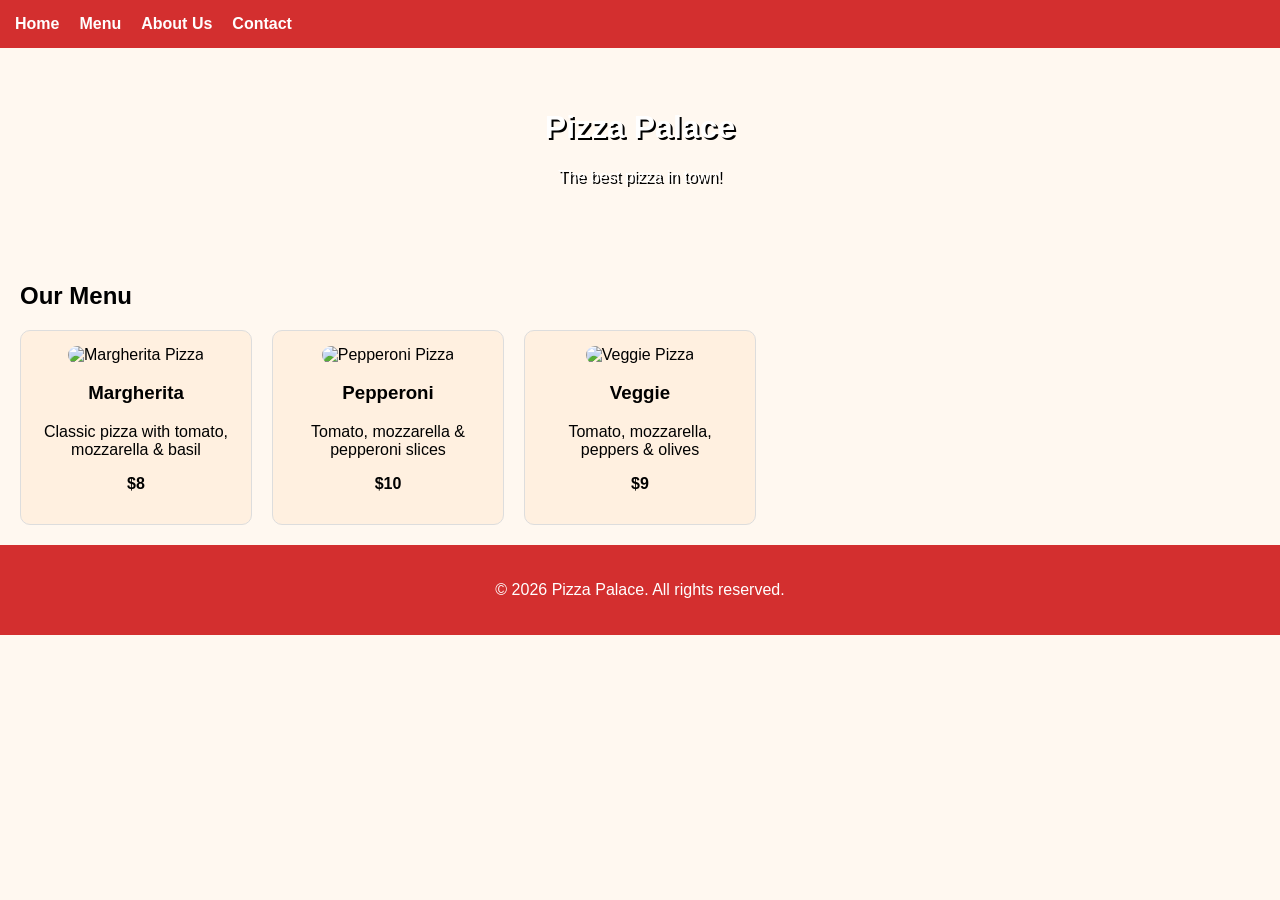
==== index.html @ 00ba25c8 "added menu page" ====
<!doctype html>
<html lang="en">
  <head>
    <meta charset="UTF-8" />
    <meta name="viewport" content="width=device-width, initial-scale=1.0" />
    <title>Pizza Palace</title>
    <style>
      /* CSS bazik për faqe pizzeria */
      body {
        font-family: Arial, sans-serif;
        margin: 0;
        padding: 0;
        background-color: #fff8f0;
      }

      nav {
        background-color: #d32f2f;
        padding: 15px;
      }
      nav ul {
        list-style: none;
        display: flex;
        margin: 0;
        padding: 0;
      }
      nav ul li {
        margin-right: 20px;
      }
      nav ul li a {
        color: white;
        text-decoration: none;
        font-weight: bold;
      }
      nav ul li a:hover {
        text-decoration: underline;
      }

      header {
        text-align: center;
        padding: 40px 20px;
        background: url("pizza-banner.jpg") no-repeat center center;
        background-size: cover;
        color: white;
        text-shadow: 2px 2px #000;
      }

      main {
        padding: 20px;
      }

      .menu {
        display: flex;
        flex-wrap: wrap;
        gap: 20px;
      }
      .pizza {
        border: 1px solid #ddd;
        border-radius: 10px;
        padding: 15px;
        width: 200px;
        text-align: center;
        background-color: #fff0e0;
      }
      .pizza img {
        width: 100%;
        border-radius: 10px;
      }
      footer {
        text-align: center;
        padding: 20px;
        background-color: #d32f2f;
        color: white;
      }
    </style>
  </head>
  <body>
    <!-- Navbar -->
    <nav>
      <ul>
        <li><a href="index.html">Home</a></li>
        <li><a href="menu.html">Menu</a></li>
        <li><a href="about.html">About Us</a></li>
        <li><a href="contact.html">Contact</a></li>
      </ul>
    </nav>

    <!-- Header -->
    <header>
      <h1>Pizza Palace</h1>
      <p>The best pizza in town!</p>
    </header>

    <!-- Main content -->
    <main>
      <h2>Our Menu</h2>
      <div class="menu">
        <div class="pizza">
          <img src="margherita.jpg" alt="Margherita Pizza" />
          <h3>Margherita</h3>
          <p>Classic pizza with tomato, mozzarella & basil</p>
          <p><strong>$8</strong></p>
        </div>
        <div class="pizza">
          <img src="pepperoni.jpg" alt="Pepperoni Pizza" />
          <h3>Pepperoni</h3>
          <p>Tomato, mozzarella & pepperoni slices</p>
          <p><strong>$10</strong></p>
        </div>
        <div class="pizza">
          <img src="veggie.jpg" alt="Veggie Pizza" />
          <h3>Veggie</h3>
          <p>Tomato, mozzarella, peppers & olives</p>
          <p><strong>$9</strong></p>
        </div>
      </div>
    </main>

    <!-- Footer -->
    <footer>
      <p>&copy; 2026 Pizza Palace. All rights reserved.</p>
    </footer>
  </body>
</html>
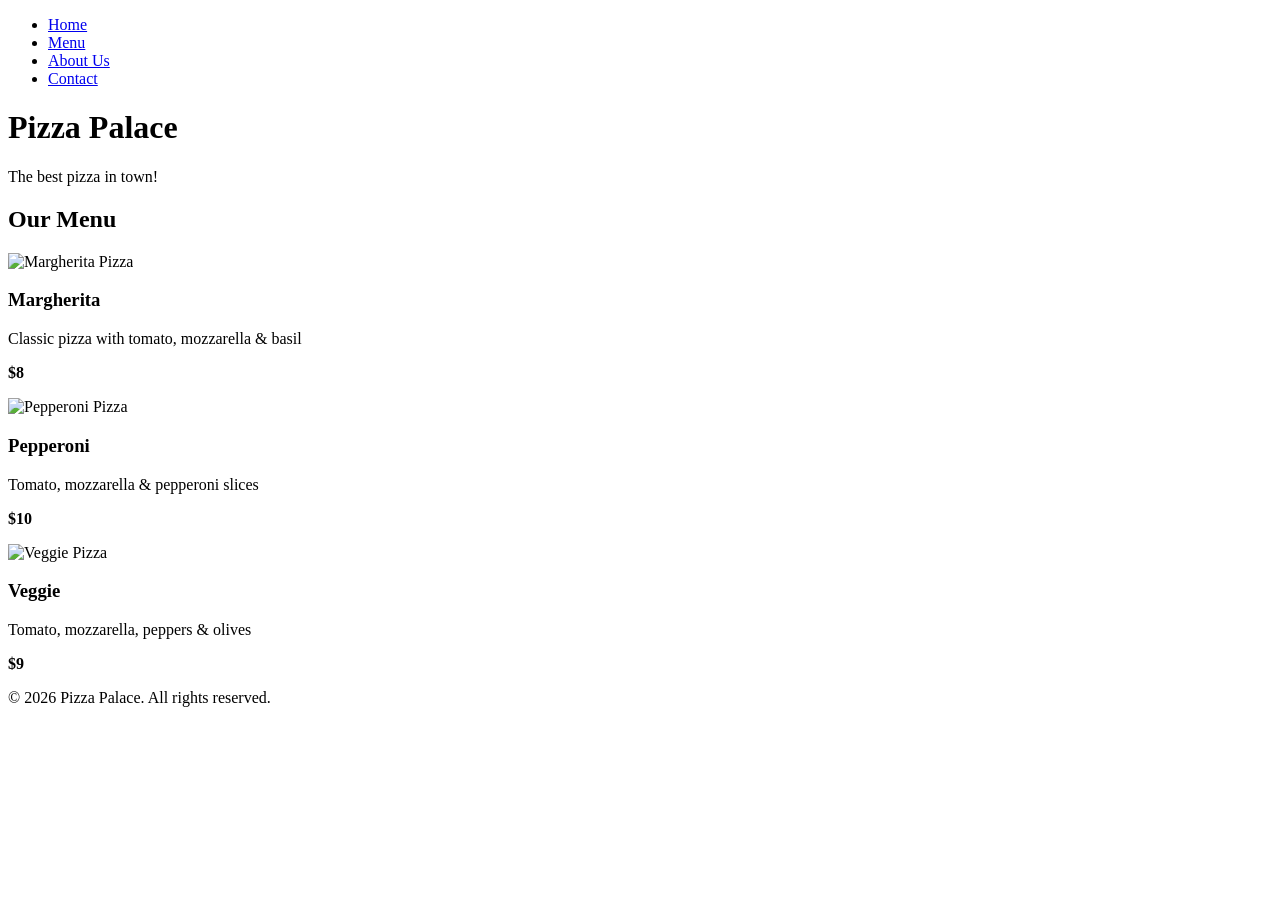
==== commit 5a35f2df: "u shtua page menu.html" ====
--- a/index.html
+++ b/index.html
@@ -3,75 +3,10 @@
   <head>
     <meta charset="UTF-8" />
     <meta name="viewport" content="width=device-width, initial-scale=1.0" />
+    <a link rel="stylesheet" href="style.css">
+
     <title>Pizza Palace</title>
-    <style>
-      /* CSS bazik për faqe pizzeria */
-      body {
-        font-family: Arial, sans-serif;
-        margin: 0;
-        padding: 0;
-        background-color: #fff8f0;
-      }
-
-      nav {
-        background-color: #d32f2f;
-        padding: 15px;
-      }
-      nav ul {
-        list-style: none;
-        display: flex;
-        margin: 0;
-        padding: 0;
-      }
-      nav ul li {
-        margin-right: 20px;
-      }
-      nav ul li a {
-        color: white;
-        text-decoration: none;
-        font-weight: bold;
-      }
-      nav ul li a:hover {
-        text-decoration: underline;
-      }
-
-      header {
-        text-align: center;
-        padding: 40px 20px;
-        background: url("pizza-banner.jpg") no-repeat center center;
-        background-size: cover;
-        color: white;
-        text-shadow: 2px 2px #000;
-      }
-
-      main {
-        padding: 20px;
-      }
-
-      .menu {
-        display: flex;
-        flex-wrap: wrap;
-        gap: 20px;
-      }
-      .pizza {
-        border: 1px solid #ddd;
-        border-radius: 10px;
-        padding: 15px;
-        width: 200px;
-        text-align: center;
-        background-color: #fff0e0;
-      }
-      .pizza img {
-        width: 100%;
-        border-radius: 10px;
-      }
-      footer {
-        text-align: center;
-        padding: 20px;
-        background-color: #d32f2f;
-        color: white;
-      }
-    </style>
+   
   </head>
   <body>
     <!-- Navbar -->
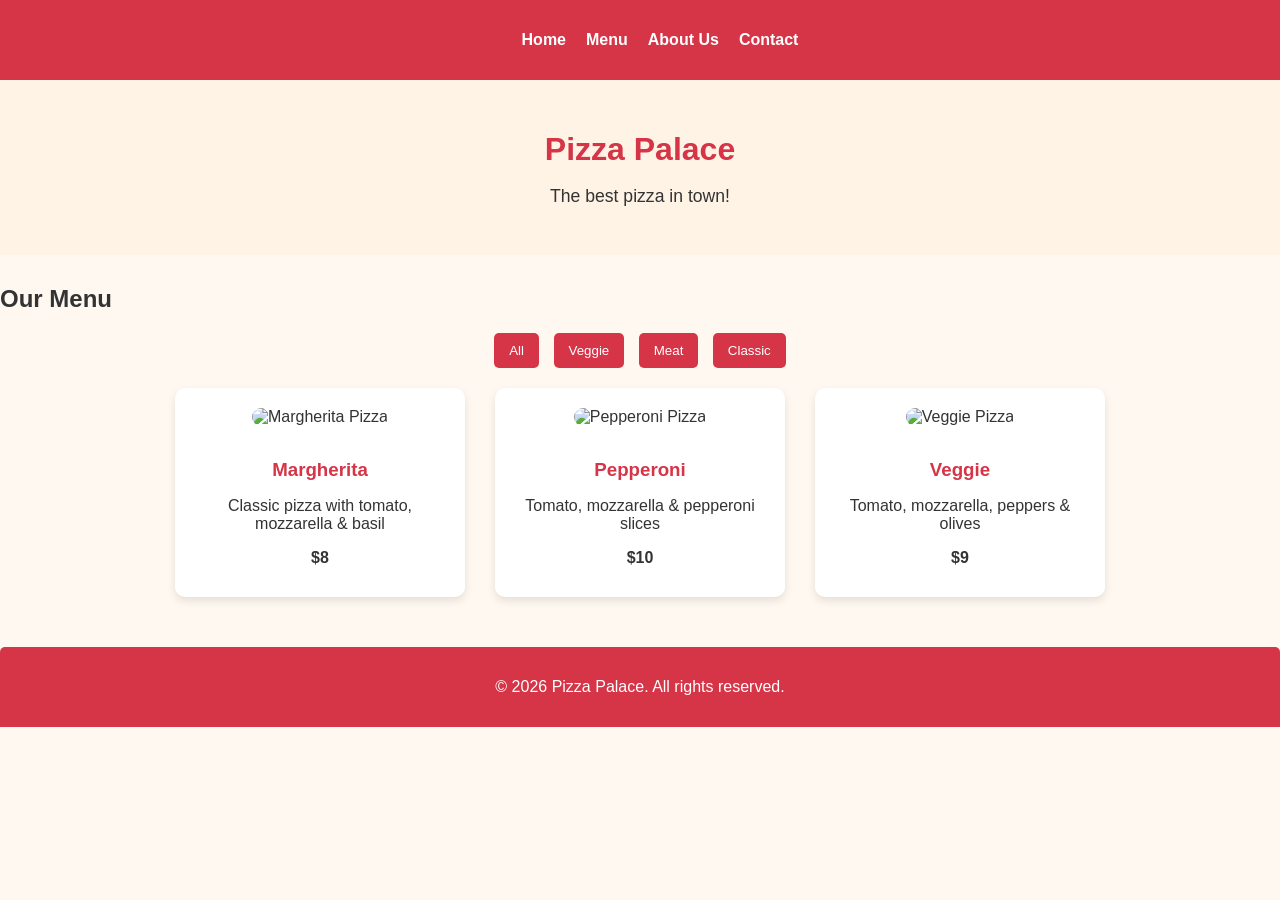
==== commit c08f59ba: "u modifikua index.html, permbajtja" ====
--- a/index.html
+++ b/index.html
@@ -3,10 +3,8 @@
   <head>
     <meta charset="UTF-8" />
     <meta name="viewport" content="width=device-width, initial-scale=1.0" />
-    <a link rel="stylesheet" href="style.css">
-
+    <link rel="stylesheet" href="style.css" />
     <title>Pizza Palace</title>
-   
   </head>
   <body>
     <!-- Navbar -->
@@ -27,32 +25,60 @@
 
     <!-- Main content -->
     <main>
-      <h2>Our Menu</h2>
-      <div class="menu">
-        <div class="pizza">
-          <img src="margherita.jpg" alt="Margherita Pizza" />
-          <h3>Margherita</h3>
-          <p>Classic pizza with tomato, mozzarella & basil</p>
-          <p><strong>$8</strong></p>
+      <section class="menu-section">
+        <h2>Our Menu</h2>
+
+        <!-- Filter buttons -->
+        <div class="filter-buttons">
+          <button onclick="filterPizza('all')">All</button>
+          <button onclick="filterPizza('veggie')">Veggie</button>
+          <button onclick="filterPizza('meat')">Meat</button>
+          <button onclick="filterPizza('classic')">Classic</button>
         </div>
-        <div class="pizza">
-          <img src="pepperoni.jpg" alt="Pepperoni Pizza" />
-          <h3>Pepperoni</h3>
-          <p>Tomato, mozzarella & pepperoni slices</p>
-          <p><strong>$10</strong></p>
+
+        <!-- Menu container -->
+        <div class="menu-container">
+          <div class="pizza" data-type="classic">
+            <img src="margherita.jpg" alt="Margherita Pizza" />
+            <h3>Margherita</h3>
+            <p>Classic pizza with tomato, mozzarella & basil</p>
+            <p><strong>$8</strong></p>
+          </div>
+
+          <div class="pizza" data-type="meat">
+            <img src="pepperoni.jpg" alt="Pepperoni Pizza" />
+            <h3>Pepperoni</h3>
+            <p>Tomato, mozzarella & pepperoni slices</p>
+            <p><strong>$10</strong></p>
+          </div>
+
+          <div class="pizza" data-type="veggie">
+            <img src="veggie.jpg" alt="Veggie Pizza" />
+            <h3>Veggie</h3>
+            <p>Tomato, mozzarella, peppers & olives</p>
+            <p><strong>$9</strong></p>
+          </div>
         </div>
-        <div class="pizza">
-          <img src="veggie.jpg" alt="Veggie Pizza" />
-          <h3>Veggie</h3>
-          <p>Tomato, mozzarella, peppers & olives</p>
-          <p><strong>$9</strong></p>
-        </div>
-      </div>
+      </section>
     </main>
 
     <!-- Footer -->
     <footer>
       <p>&copy; 2026 Pizza Palace. All rights reserved.</p>
     </footer>
+
+    <!-- JS për filter -->
+    <script>
+      function filterPizza(type) {
+        const pizzas = document.querySelectorAll(".menu-container .pizza");
+        pizzas.forEach((pizza) => {
+          if (type === "all" || pizza.dataset.type === type) {
+            pizza.style.display = "block";
+          } else {
+            pizza.style.display = "none";
+          }
+        });
+      }
+    </script>
   </body>
 </html>
--- a/style.css
+++ b/style.css
@@ -0,0 +1,228 @@
+/* CSS bazik për faqe pizzeria */
+/* Body dhe navbar */
+body {
+  font-family: Arial, sans-serif;
+  background-color: #fff8f0;
+  color: #333;
+  margin: 0;
+  padding: 0;
+}
+
+nav {
+  background-color: #d63447;
+  padding: 15px;
+}
+
+nav ul {
+  list-style: none;
+  display: flex;
+  justify-content: center;
+  gap: 20px;
+}
+
+nav ul li a {
+  color: white;
+  text-decoration: none;
+  font-weight: bold;
+}
+
+nav ul li a:hover {
+  text-decoration: underline;
+}
+
+header {
+  text-align: center;
+  padding: 30px 15px;
+  background-color: #fff3e6;
+}
+
+header h1 {
+  color: #d63447;
+  margin-bottom: 10px;
+}
+
+header p {
+  font-size: 1.1rem;
+}
+
+/* Filter buttons */
+.filter-buttons {
+  text-align: center;
+  margin-bottom: 20px;
+}
+
+.filter-buttons button {
+  background-color: #d63447;
+  color: white;
+  border: none;
+  padding: 10px 15px;
+  margin: 0 5px;
+  border-radius: 5px;
+  cursor: pointer;
+}
+
+.filter-buttons button:hover {
+  background-color: #b52c3e;
+}
+
+/* Menu container */
+.menu-container {
+  display: flex;
+  flex-wrap: wrap;
+  justify-content: center;
+  gap: 30px;
+  max-width: 1000px;
+  margin: 0 auto 50px auto;
+  padding: 0 15px;
+}
+
+.pizza {
+  background-color: #fff;
+  border-radius: 10px;
+  box-shadow: 0 4px 8px rgba(0, 0, 0, 0.1);
+  width: 250px;
+  text-align: center;
+  padding: 20px;
+  transition:
+    transform 0.2s,
+    box-shadow 0.2s;
+}
+
+.pizza img {
+  width: 100%;
+  border-radius: 10px;
+  margin-bottom: 15px;
+}
+
+.pizza h3 {
+  color: #d63447;
+  margin-bottom: 10px;
+}
+
+.pizza p {
+  margin-bottom: 10px;
+}
+
+.pizza .price {
+  font-weight: bold;
+  font-size: 1.2rem;
+}
+
+.pizza:hover {
+  transform: translateY(-5px);
+  box-shadow: 0 8px 16px rgba(0, 0, 0, 0.2);
+}
+
+/* Footer */
+footer {
+  text-align: center;
+  padding: 15px;
+  background-color: #d63447;
+  color: white;
+}
+
+/* Body dhe navbar bazik */
+body {
+  font-family: Arial, sans-serif;
+  background-color: #fff8f0;
+  color: #333;
+  margin: 0;
+  padding: 0;
+}
+
+nav {
+  background-color: #d63447;
+  padding: 15px;
+}
+
+nav ul {
+  list-style: none;
+  display: flex;
+  justify-content: center;
+  gap: 20px;
+}
+
+nav ul li a {
+  color: white;
+  text-decoration: none;
+  font-weight: bold;
+}
+
+nav ul li a:hover {
+  text-decoration: underline;
+}
+
+header {
+  text-align: center;
+  padding: 30px 15px;
+  background-color: #fff3e6;
+  margin-bottom: 30px;
+}
+
+header h1 {
+  color: #d63447;
+  margin-bottom: 10px;
+}
+
+header p {
+  font-size: 1.1rem;
+}
+
+/* Menu container */
+.menu-container {
+  display: flex;
+  flex-wrap: wrap;
+  justify-content: center;
+  gap: 30px;
+  max-width: 1000px;
+  margin: 0 auto 50px auto;
+  padding: 0 15px;
+}
+
+/* Pizza card */
+.pizza-card {
+  background-color: #fff;
+  border-radius: 10px;
+  box-shadow: 0 4px 8px rgba(0, 0, 0, 0.1);
+  width: 250px;
+  text-align: center;
+  padding: 20px;
+  transition:
+    transform 0.2s,
+    box-shadow 0.2s;
+}
+
+.pizza-card img {
+  width: 100%;
+  border-radius: 10px;
+  margin-bottom: 15px;
+}
+
+.pizza-card h2 {
+  color: #d63447;
+  margin-bottom: 10px;
+}
+
+.pizza-card p {
+  margin-bottom: 10px;
+}
+
+.pizza-card .price {
+  font-weight: bold;
+  font-size: 1.2rem;
+}
+
+/* Hover efekt për kartelat */
+.pizza-card:hover {
+  transform: translateY(-5px);
+  box-shadow: 0 8px 16px rgba(0, 0, 0, 0.2);
+}
+
+/* Footer */
+footer {
+  text-align: center;
+  padding: 15px;
+  background-color: #d63447;
+  color: white;
+  border-radius: 5px 5px 0 0;
+}
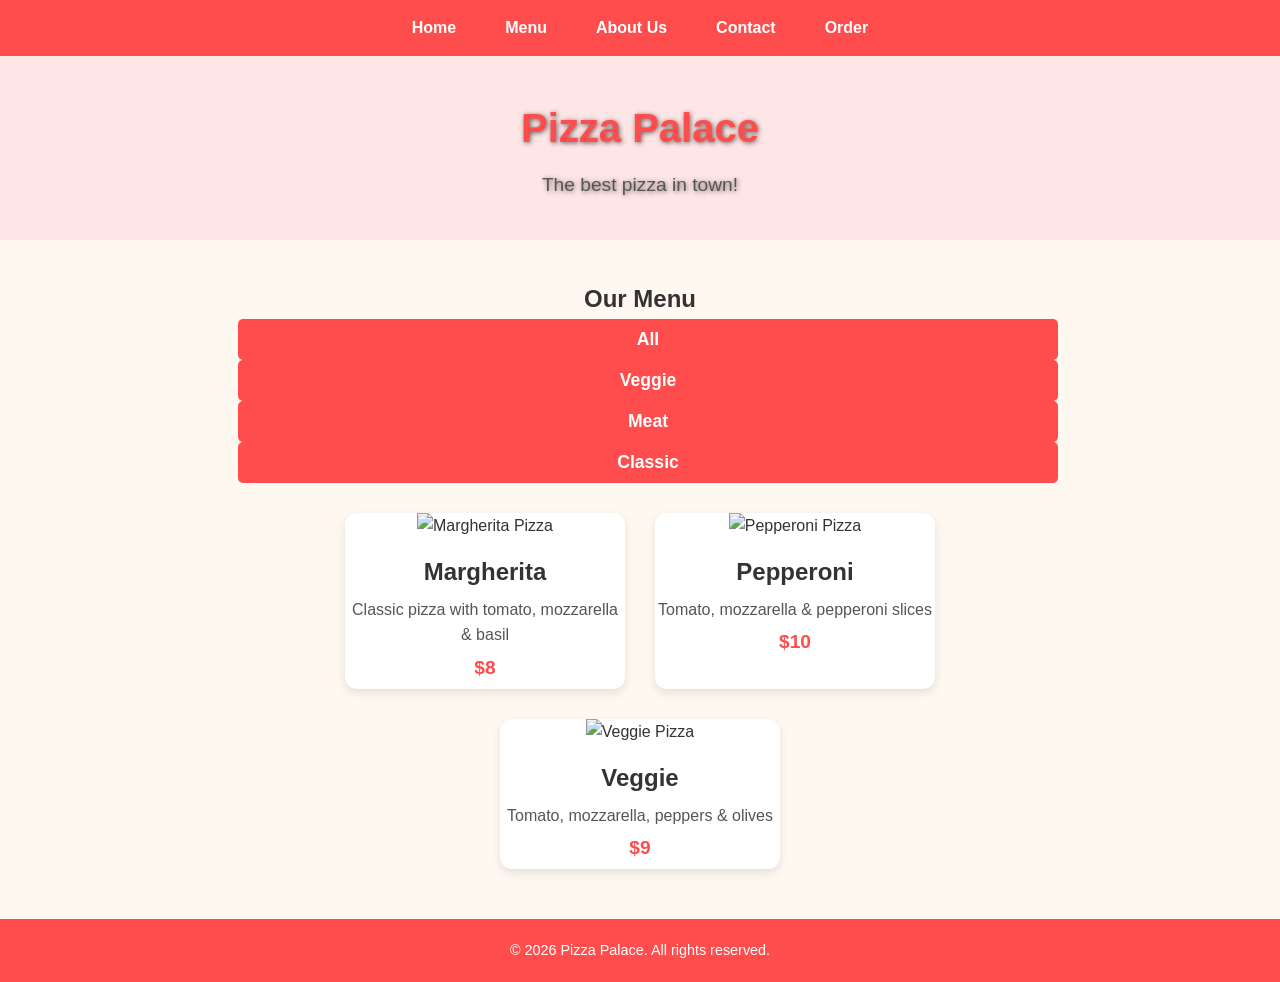
==== commit 92830dfb: "u shtua edhe linku orders ne navbar" ====
--- a/index.html
+++ b/index.html
@@ -14,6 +14,7 @@
         <li><a href="menu.html">Menu</a></li>
         <li><a href="about.html">About Us</a></li>
         <li><a href="contact.html">Contact</a></li>
+        <li><a href="order.html">Order</a></li>
       </ul>
     </nav>
 
--- a/style.css
+++ b/style.css
@@ -1,171 +1,557 @@
-/* CSS bazik për faqe pizzeria */
-/* Body dhe navbar */
+/* style.css */
+
+/* Reset i bazës */
+* {
+  margin: 0;
+  padding: 0;
+  box-sizing: border-box;
+  font-family: "Segoe UI", Tahoma, Geneva, Verdana, sans-serif;
+}
+
+/* Body */
 body {
-  font-family: Arial, sans-serif;
   background-color: #fff8f0;
   color: #333;
-  margin: 0;
-  padding: 0;
-}
-
+  line-height: 1.6;
+}
+
+/* Navbar */
 nav {
-  background-color: #d63447;
-  padding: 15px;
+  background-color: #ff4d4d;
+  padding: 15px 0;
 }
 
 nav ul {
+  display: flex;
+  justify-content: center;
   list-style: none;
-  display: flex;
-  justify-content: center;
-  gap: 20px;
+  gap: 25px;
 }
 
 nav ul li a {
   color: white;
   text-decoration: none;
   font-weight: bold;
+  padding: 8px 12px;
+  transition:
+    background 0.3s,
+    color 0.3s;
 }
 
 nav ul li a:hover {
-  text-decoration: underline;
-}
-
+  background-color: white;
+  color: #ff4d4d;
+  border-radius: 5px;
+}
+
+/* Header */
 header {
   text-align: center;
-  padding: 30px 15px;
-  background-color: #fff3e6;
+  padding: 40px 20px;
+  background: url("pizza-header.jpg") center/cover no-repeat;
+  color: white;
+  text-shadow: 1px 1px 5px rgba(0, 0, 0, 0.6);
 }
 
 header h1 {
-  color: #d63447;
+  font-size: 3rem;
   margin-bottom: 10px;
 }
 
 header p {
-  font-size: 1.1rem;
+  font-size: 1.3rem;
+}
+
+/* Menu Section */
+.menu-section {
+  max-width: 1200px;
+  margin: 40px auto;
+  padding: 0 20px;
 }
 
 /* Filter buttons */
 .filter-buttons {
   text-align: center;
-  margin-bottom: 20px;
+  margin-bottom: 30px;
 }
 
 .filter-buttons button {
-  background-color: #d63447;
+  background-color: #ff4d4d;
   color: white;
   border: none;
-  padding: 10px 15px;
-  margin: 0 5px;
+  padding: 10px 20px;
+  margin: 0 8px;
   border-radius: 5px;
   cursor: pointer;
+  transition: background 0.3s;
 }
 
 .filter-buttons button:hover {
-  background-color: #b52c3e;
-}
-
-/* Menu container */
+  background-color: #e60000;
+}
+
+/* Menu Container */
 .menu-container {
   display: flex;
   flex-wrap: wrap;
   justify-content: center;
   gap: 30px;
-  max-width: 1000px;
-  margin: 0 auto 50px auto;
-  padding: 0 15px;
-}
-
+}
+
+/* Pizza cards */
 .pizza {
-  background-color: #fff;
-  border-radius: 10px;
-  box-shadow: 0 4px 8px rgba(0, 0, 0, 0.1);
-  width: 250px;
-  text-align: center;
-  padding: 20px;
+  background-color: white;
+  width: 280px;
+  border-radius: 12px;
+  box-shadow: 0 4px 10px rgba(0, 0, 0, 0.1);
+  text-align: center;
+  overflow: hidden;
   transition:
-    transform 0.2s,
-    box-shadow 0.2s;
+    transform 0.3s,
+    box-shadow 0.3s;
 }
 
 .pizza img {
   width: 100%;
-  border-radius: 10px;
-  margin-bottom: 15px;
+  height: 200px;
+  object-fit: cover;
 }
 
 .pizza h3 {
-  color: #d63447;
-  margin-bottom: 10px;
+  font-size: 1.5rem;
+  margin: 15px 0 5px 0;
 }
 
 .pizza p {
-  margin-bottom: 10px;
-}
-
-.pizza .price {
-  font-weight: bold;
+  margin: 5px 0;
+  font-size: 1rem;
+}
+
+.pizza strong {
   font-size: 1.2rem;
-}
-
+  color: #ff4d4d;
+}
+
+/* Hover effect for cards */
 .pizza:hover {
   transform: translateY(-5px);
-  box-shadow: 0 8px 16px rgba(0, 0, 0, 0.2);
+  box-shadow: 0 8px 20px rgba(0, 0, 0, 0.2);
 }
 
 /* Footer */
 footer {
-  text-align: center;
-  padding: 15px;
-  background-color: #d63447;
-  color: white;
-}
-
-/* Body dhe navbar bazik */
+  background-color: #ff4d4d;
+  color: white;
+  text-align: center;
+  padding: 20px 0;
+  margin-top: 50px;
+  font-size: 0.9rem;
+}
+
+/* Responsive */
+@media screen and (max-width: 768px) {
+  .menu-container {
+    flex-direction: column;
+    align-items: center;
+  }
+
+  header h1 {
+    font-size: 2.2rem;
+  }
+}
+/* index */
+
+/* style.css për About Us */
+
+/* Reset bazë */
+* {
+  margin: 0;
+  padding: 0;
+  box-sizing: border-box;
+  font-family: "Segoe UI", Tahoma, Geneva, Verdana, sans-serif;
+}
+
+/* Body */
 body {
-  font-family: Arial, sans-serif;
   background-color: #fff8f0;
   color: #333;
+  line-height: 1.6;
+}
+
+/* Navbar */
+nav {
+  background-color: #ff4d4d;
+  padding: 15px 0;
+}
+
+nav ul {
+  display: flex;
+  justify-content: center;
+  list-style: none;
+  gap: 25px;
+}
+
+nav ul li a {
+  color: white;
+  text-decoration: none;
+  font-weight: bold;
+  padding: 8px 12px;
+  transition:
+    background 0.3s,
+    color 0.3s;
+}
+
+nav ul li a:hover {
+  background-color: white;
+  color: #ff4d4d;
+  border-radius: 5px;
+}
+
+/* About container */
+.about-container {
+  max-width: 1000px;
+  margin: 40px auto;
+  padding: 0 20px;
+  display: flex;
+  flex-direction: column;
+  gap: 50px;
+}
+
+/* Intro section */
+.about-intro {
+  text-align: center;
+}
+
+.about-intro h1 {
+  font-size: 2.8rem;
+  color: #ff4d4d;
+  margin-bottom: 15px;
+}
+
+.about-intro p {
+  font-size: 1.2rem;
+  color: #555;
+}
+
+/* Our Story */
+.about-story h2 {
+  font-size: 2rem;
+  color: #ff4d4d;
+  margin-bottom: 15px;
+}
+
+.about-story p {
+  font-size: 1.1rem;
+  color: #555;
+}
+
+/* Team */
+.about-team h2 {
+  font-size: 2rem;
+  color: #ff4d4d;
+  margin-bottom: 20px;
+}
+
+.team-member {
+  background-color: white;
+  padding: 20px;
+  margin-bottom: 15px;
+  border-radius: 10px;
+  box-shadow: 0 4px 10px rgba(0, 0, 0, 0.1);
+  transition:
+    transform 0.3s,
+    box-shadow 0.3s;
+}
+
+.team-member h3 {
+  color: #ff4d4d;
+  margin-bottom: 5px;
+}
+
+.team-member p {
+  color: #555;
+}
+
+/* Hover effect for team members */
+.team-member:hover {
+  transform: translateY(-5px);
+  box-shadow: 0 8px 20px rgba(0, 0, 0, 0.2);
+}
+
+/* Values */
+.about-values h2 {
+  font-size: 2rem;
+  color: #ff4d4d;
+  margin-bottom: 15px;
+}
+
+.about-values ul {
+  list-style: disc inside;
+  color: #555;
+  font-size: 1.1rem;
+  display: flex;
+  flex-direction: column;
+  gap: 10px;
+}
+
+/* Footer */
+footer {
+  background-color: #ff4d4d;
+  color: white;
+  text-align: center;
+  padding: 20px 0;
+  margin-top: 50px;
+  font-size: 0.9rem;
+}
+
+/* Responsive */
+@media screen and (max-width: 768px) {
+  .about-container {
+    padding: 0 15px;
+  }
+
+  .about-intro h1 {
+    font-size: 2.2rem;
+  }
+
+  .about-story h2,
+  .about-team h2,
+  .about-values h2 {
+    font-size: 1.8rem;
+  }
+}
+
+/* about */
+/* Reset bazë */
+* {
   margin: 0;
   padding: 0;
-}
-
+  box-sizing: border-box;
+  font-family: "Segoe UI", Tahoma, Geneva, Verdana, sans-serif;
+}
+
+/* Body */
+body {
+  background-color: #fff8f0;
+  color: #333;
+  line-height: 1.6;
+}
+
+/* Navbar */
 nav {
-  background-color: #d63447;
-  padding: 15px;
+  background-color: #ff4d4d;
+  padding: 15px 0;
 }
 
 nav ul {
+  display: flex;
+  justify-content: center;
   list-style: none;
-  display: flex;
-  justify-content: center;
-  gap: 20px;
+  gap: 25px;
 }
 
 nav ul li a {
   color: white;
   text-decoration: none;
   font-weight: bold;
+  padding: 8px 12px;
+  transition:
+    background 0.3s,
+    color 0.3s;
 }
 
 nav ul li a:hover {
-  text-decoration: underline;
-}
-
+  background-color: white;
+  color: #ff4d4d;
+  border-radius: 5px;
+}
+
+/* Main content */
+main {
+  max-width: 1000px;
+  margin: 40px auto;
+  padding: 0 20px;
+}
+
+main h1 {
+  text-align: center;
+  font-size: 2.5rem;
+  color: #ff4d4d;
+  margin-bottom: 10px;
+}
+
+main p {
+  text-align: center;
+  font-size: 1.1rem;
+  margin-bottom: 40px;
+}
+
+/* Contact Container */
+.contact-container {
+  display: flex;
+  gap: 50px;
+  flex-wrap: wrap;
+  justify-content: center;
+}
+
+/* Contact Form */
+.contact-form {
+  flex: 1 1 400px;
+  background-color: white;
+  padding: 30px;
+  border-radius: 12px;
+  box-shadow: 0 4px 15px rgba(0, 0, 0, 0.1);
+}
+
+.contact-form h2 {
+  color: #ff4d4d;
+  margin-bottom: 20px;
+  text-align: center;
+}
+
+.contact-form .form-group {
+  margin-bottom: 20px;
+  display: flex;
+  flex-direction: column;
+}
+
+.contact-form label {
+  margin-bottom: 5px;
+  font-weight: bold;
+}
+
+.contact-form input,
+.contact-form textarea {
+  padding: 12px;
+  border: 1px solid #ccc;
+  border-radius: 8px;
+  font-size: 1rem;
+  transition: border 0.3s;
+}
+
+.contact-form input:focus,
+.contact-form textarea:focus {
+  outline: none;
+  border-color: #ff4d4d;
+}
+
+.contact-form button {
+  background-color: #ff4d4d;
+  color: white;
+  border: none;
+  padding: 12px 20px;
+  font-size: 1.1rem;
+  border-radius: 8px;
+  cursor: pointer;
+  transition: background 0.3s;
+}
+
+.contact-form button:hover {
+  background-color: #e03d3d;
+}
+
+/* Contact Info */
+.contact-info {
+  flex: 1 1 300px;
+  background-color: white;
+  padding: 30px;
+  border-radius: 12px;
+  box-shadow: 0 4px 15px rgba(0, 0, 0, 0.1);
+}
+
+.contact-info h2 {
+  color: #ff4d4d;
+  margin-bottom: 20px;
+  text-align: center;
+}
+
+.contact-info p {
+  margin-bottom: 15px;
+  font-size: 1rem;
+  line-height: 1.5;
+}
+
+/* Footer */
+footer {
+  background-color: #ff4d4d;
+  color: white;
+  text-align: center;
+  padding: 20px 0;
+  margin-top: 50px;
+  font-size: 0.9rem;
+}
+
+/* Responsive */
+@media screen and (max-width: 768px) {
+  .contact-container {
+    flex-direction: column;
+    gap: 30px;
+    padding: 0 10px;
+  }
+}
+/* contact */
+
+/* Reset bazë */
+* {
+  margin: 0;
+  padding: 0;
+  box-sizing: border-box;
+  font-family: "Segoe UI", Tahoma, Geneva, Verdana, sans-serif;
+}
+
+/* Body */
+body {
+  background-color: #fff8f0;
+  color: #333;
+  line-height: 1.6;
+}
+
+/* Navbar */
+nav {
+  background-color: #ff4d4d;
+  padding: 15px 0;
+}
+
+nav ul {
+  display: flex;
+  justify-content: center;
+  list-style: none;
+  gap: 25px;
+}
+
+nav ul li a {
+  color: white;
+  text-decoration: none;
+  font-weight: bold;
+  padding: 8px 12px;
+  transition:
+    background 0.3s,
+    color 0.3s;
+}
+
+nav ul li a:hover {
+  background-color: white;
+  color: #ff4d4d;
+  border-radius: 5px;
+}
+
+/* Header */
 header {
   text-align: center;
-  padding: 30px 15px;
-  background-color: #fff3e6;
-  margin-bottom: 30px;
+  padding: 40px 20px;
+  background: #ffe6e6;
+  margin-bottom: 40px;
 }
 
 header h1 {
-  color: #d63447;
+  color: #ff4d4d;
+  font-size: 2.5rem;
   margin-bottom: 10px;
 }
 
 header p {
-  font-size: 1.1rem;
+  font-size: 1.2rem;
+  color: #555;
 }
 
 /* Menu container */
@@ -174,22 +560,27 @@
   flex-wrap: wrap;
   justify-content: center;
   gap: 30px;
-  max-width: 1000px;
+  max-width: 1200px;
   margin: 0 auto 50px auto;
-  padding: 0 15px;
+  padding: 0 20px;
 }
 
 /* Pizza card */
 .pizza-card {
-  background-color: #fff;
-  border-radius: 10px;
-  box-shadow: 0 4px 8px rgba(0, 0, 0, 0.1);
-  width: 250px;
-  text-align: center;
+  background-color: white;
+  border-radius: 12px;
+  box-shadow: 0 4px 15px rgba(0, 0, 0, 0.1);
+  width: 280px;
   padding: 20px;
+  text-align: center;
   transition:
-    transform 0.2s,
-    box-shadow 0.2s;
+    transform 0.3s,
+    box-shadow 0.3s;
+}
+
+.pizza-card:hover {
+  transform: translateY(-5px);
+  box-shadow: 0 8px 20px rgba(0, 0, 0, 0.2);
 }
 
 .pizza-card img {
@@ -199,30 +590,146 @@
 }
 
 .pizza-card h2 {
-  color: #d63447;
+  color: #ff4d4d;
   margin-bottom: 10px;
+  font-size: 1.5rem;
 }
 
 .pizza-card p {
+  color: #555;
   margin-bottom: 10px;
+  font-size: 1rem;
 }
 
 .pizza-card .price {
   font-weight: bold;
+  color: #ff4d4d;
   font-size: 1.2rem;
-}
-
-/* Hover efekt për kartelat */
-.pizza-card:hover {
-  transform: translateY(-5px);
-  box-shadow: 0 8px 16px rgba(0, 0, 0, 0.2);
 }
 
 /* Footer */
 footer {
-  text-align: center;
-  padding: 15px;
-  background-color: #d63447;
-  color: white;
-  border-radius: 5px 5px 0 0;
-}
+  background-color: #ff4d4d;
+  color: white;
+  text-align: center;
+  padding: 20px 0;
+  font-size: 0.9rem;
+}
+
+/* Responsive */
+@media screen and (max-width: 900px) {
+  .menu-container {
+    gap: 20px;
+  }
+}
+
+@media screen and (max-width: 600px) {
+  .menu-container {
+    flex-direction: column;
+    align-items: center;
+  }
+}
+/* mmenu */
+
+/* order */
+/* ===== Orders Page ===== */
+
+main {
+  max-width: 900px;
+  margin: 40px auto;
+  padding: 0 20px;
+  text-align: center;
+}
+
+main h1 {
+  font-size: 2.5rem;
+  color: #ff4d4d;
+  margin-bottom: 10px;
+}
+
+main p {
+  margin-bottom: 40px;
+  font-size: 1.1rem;
+  color: #555;
+}
+
+/* Order Container */
+.order-container {
+  display: flex;
+  justify-content: center;
+}
+
+/* Order Form Card */
+.order-form {
+  width: 100%;
+  max-width: 500px;
+  background-color: white;
+  padding: 35px;
+  border-radius: 12px;
+  box-shadow: 0 6px 20px rgba(0, 0, 0, 0.1);
+  text-align: left;
+}
+
+/* Form Groups */
+.form-group {
+  display: flex;
+  flex-direction: column;
+  margin-bottom: 20px;
+}
+
+.form-group label {
+  font-weight: bold;
+  margin-bottom: 6px;
+  color: #333;
+}
+
+.form-group input,
+.form-group select,
+.form-group textarea {
+  padding: 12px;
+  border: 1px solid #ccc;
+  border-radius: 8px;
+  font-size: 1rem;
+  transition: all 0.3s ease;
+}
+
+/* Focus Effect */
+.form-group input:focus,
+.form-group select:focus,
+.form-group textarea:focus {
+  outline: none;
+  border-color: #ff4d4d;
+  box-shadow: 0 0 5px rgba(255, 77, 77, 0.4);
+}
+
+/* Button */
+button {
+  width: 100%;
+  padding: 14px;
+  background-color: #ff4d4d;
+  color: white;
+  border: none;
+  border-radius: 8px;
+  font-size: 1.1rem;
+  font-weight: bold;
+  cursor: pointer;
+  transition:
+    background 0.3s,
+    transform 0.2s;
+}
+
+button:hover {
+  background-color: #e03d3d;
+  transform: translateY(-2px);
+}
+
+/* Responsive */
+@media (max-width: 600px) {
+  .order-form {
+    padding: 25px;
+  }
+
+  main h1 {
+    font-size: 2rem;
+  }
+}
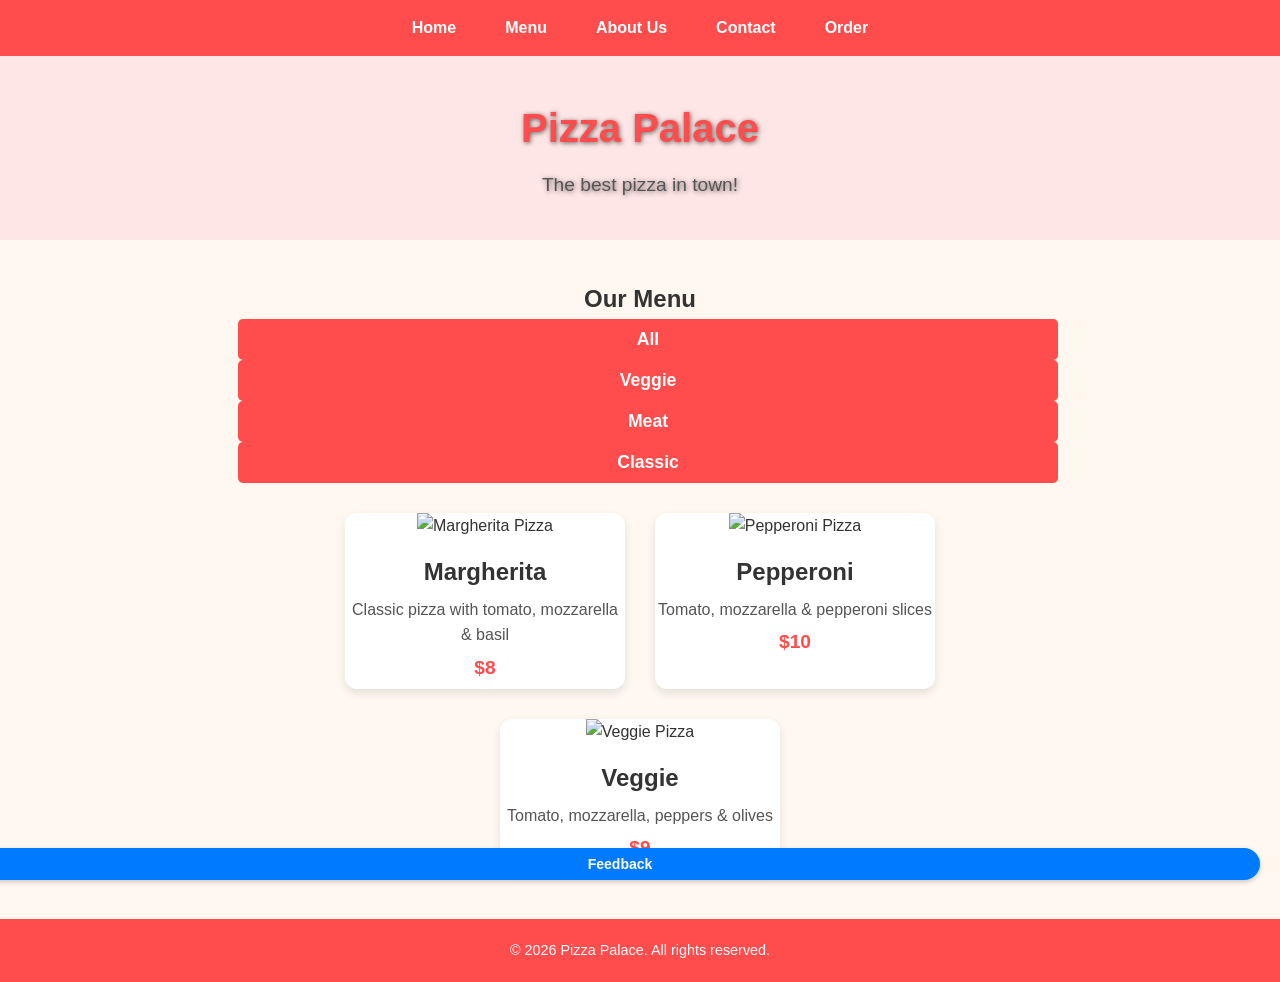
==== commit 2c6bca98: "u shtua order tek nav i seciles' u hoq action dhe method post dhe u vndos id  u modifikua order.html" ====
--- a/index.html
+++ b/index.html
@@ -4,6 +4,7 @@
     <meta charset="UTF-8" />
     <meta name="viewport" content="width=device-width, initial-scale=1.0" />
     <link rel="stylesheet" href="style.css" />
+    <script src="script.js"></script>
     <title>Pizza Palace</title>
   </head>
   <body>
@@ -67,19 +68,7 @@
     <footer>
       <p>&copy; 2026 Pizza Palace. All rights reserved.</p>
     </footer>
-
-    <!-- JS për filter -->
-    <script>
-      function filterPizza(type) {
-        const pizzas = document.querySelectorAll(".menu-container .pizza");
-        pizzas.forEach((pizza) => {
-          if (type === "all" || pizza.dataset.type === type) {
-            pizza.style.display = "block";
-          } else {
-            pizza.style.display = "none";
-          }
-        });
-      }
-    </script>
+    <!-- Feedback Button -->
+    <button id="feedback-btn">Feedback</button>
   </body>
 </html>
--- a/style.css
+++ b/style.css
@@ -733,3 +733,23 @@
     font-size: 2rem;
   }
 }
+
+#feedback-btn {
+  position: fixed; /* rri fikse gjatë scroll */
+  bottom: 20px; /* 20px nga fundi i faqes */
+  right: 20px; /* 20px nga krahu i djathtë */
+  background-color: #007bff; /* ngjyrë blu, mund ta ndryshosh */
+  color: white;
+  border: none;
+  padding: 8px 12px; /* më e vogël se butoni normal */
+  border-radius: 50px; /* bëhet buton i rrumbullakët */
+  cursor: pointer;
+  font-size: 14px; /* më i vogël */
+  z-index: 1000; /* mbi çdo element */
+  box-shadow: 0 2px 5px rgba(0, 0, 0, 0.2);
+  transition: transform 0.2s;
+}
+
+#feedback-btn:hover {
+  transform: scale(1.1); /* efekti kur e hover-on */
+}
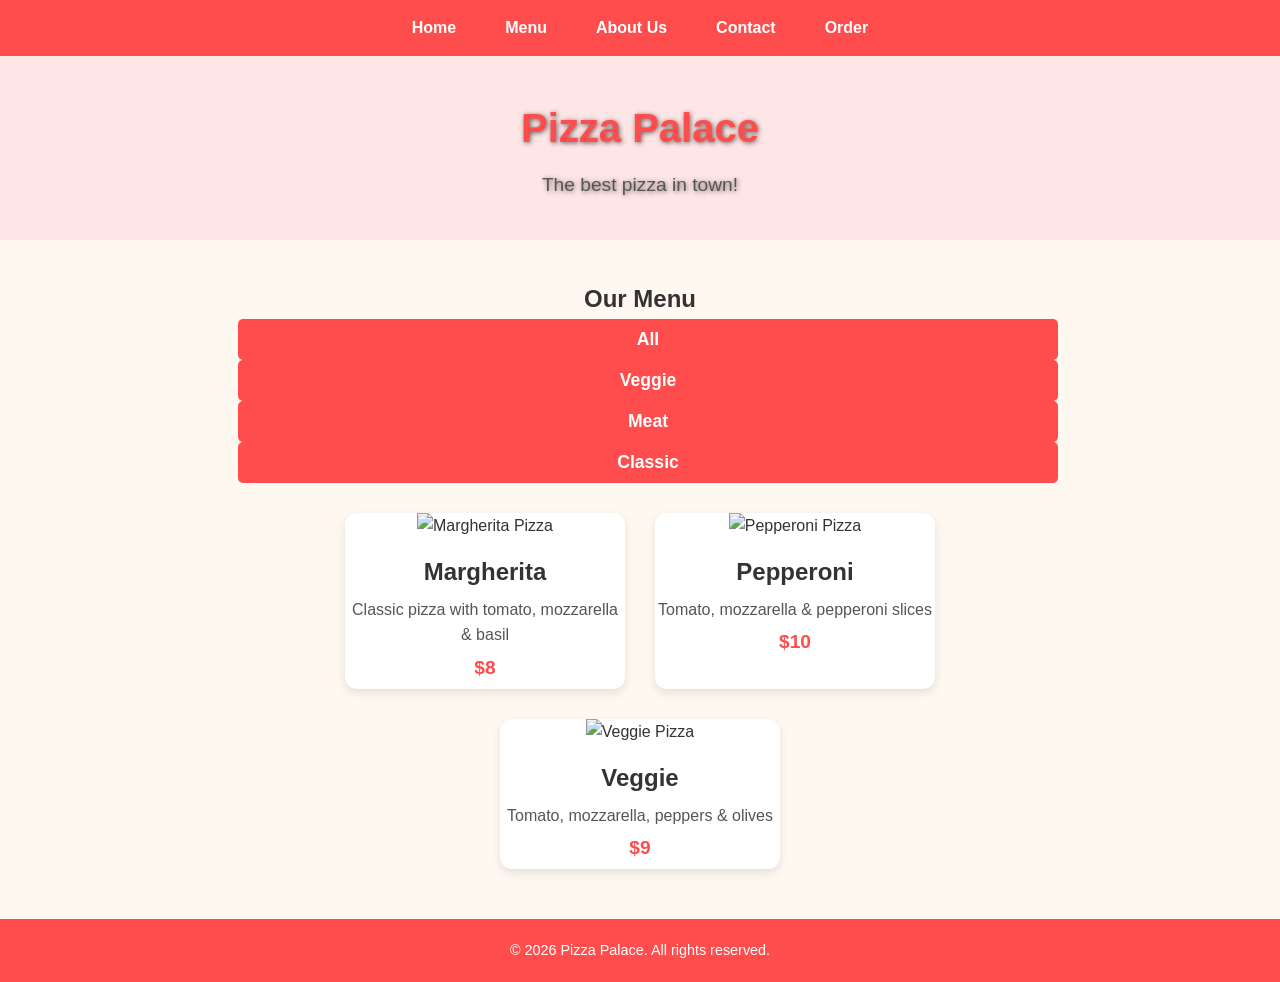
==== commit 92bd3ece: "u shtua order tek nav i seciles'" ====
--- a/index.html
+++ b/index.html
@@ -68,7 +68,5 @@
     <footer>
       <p>&copy; 2026 Pizza Palace. All rights reserved.</p>
     </footer>
-    <!-- Feedback Button -->
-    <button id="feedback-btn">Feedback</button>
   </body>
 </html>
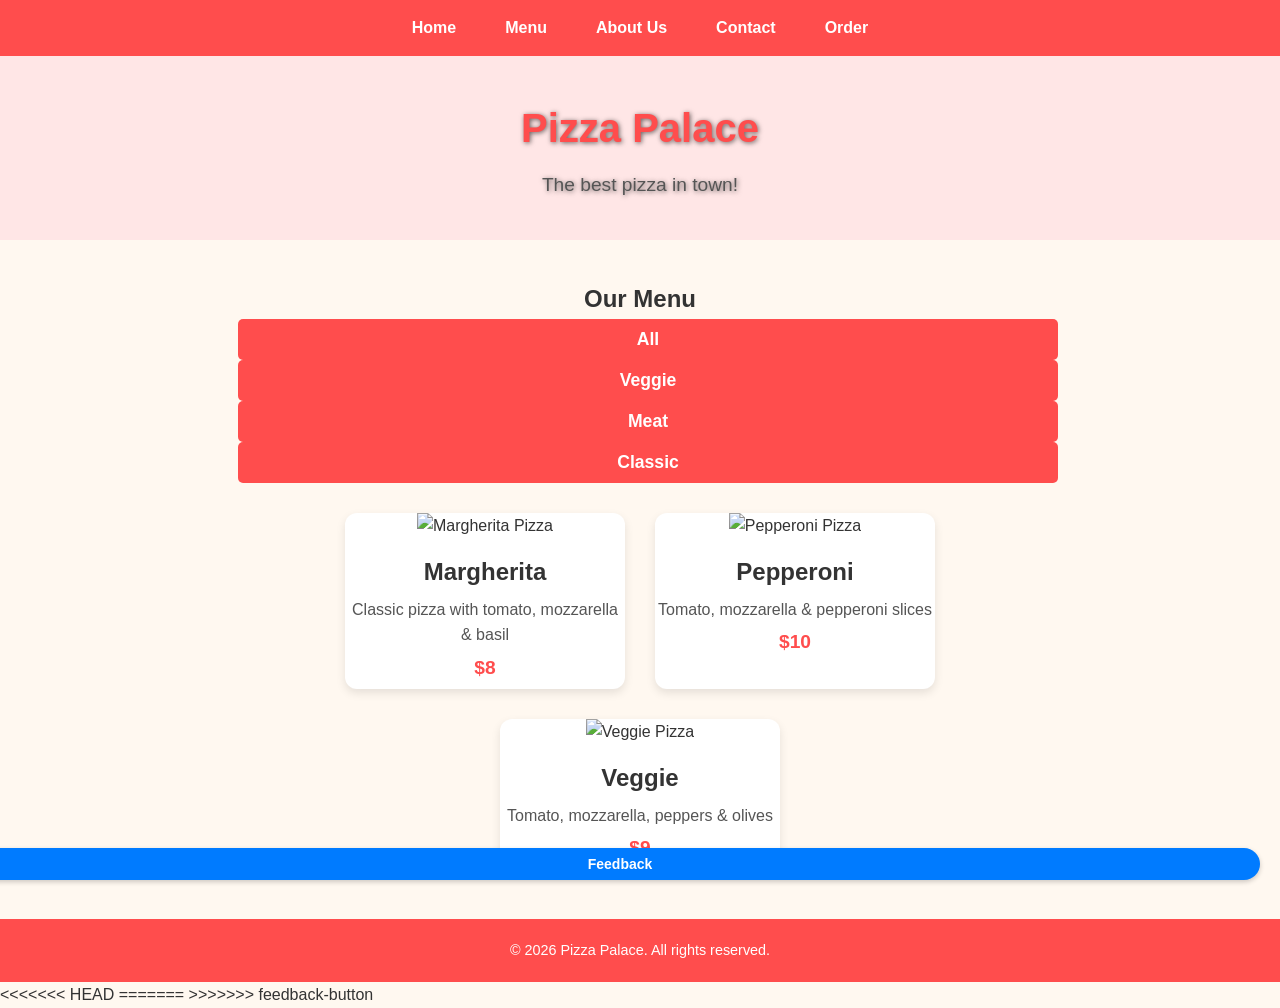
==== commit e47eecbb: "u perditesua disa page me butonin feedback" ====
--- a/index.html
+++ b/index.html
@@ -68,5 +68,10 @@
     <footer>
       <p>&copy; 2026 Pizza Palace. All rights reserved.</p>
     </footer>
+<<<<<<< HEAD
+=======
+    <!-- Feedback Button -->
+    <button id="feedback-btn">Feedback</button>
+>>>>>>> feedback-button
   </body>
 </html>
